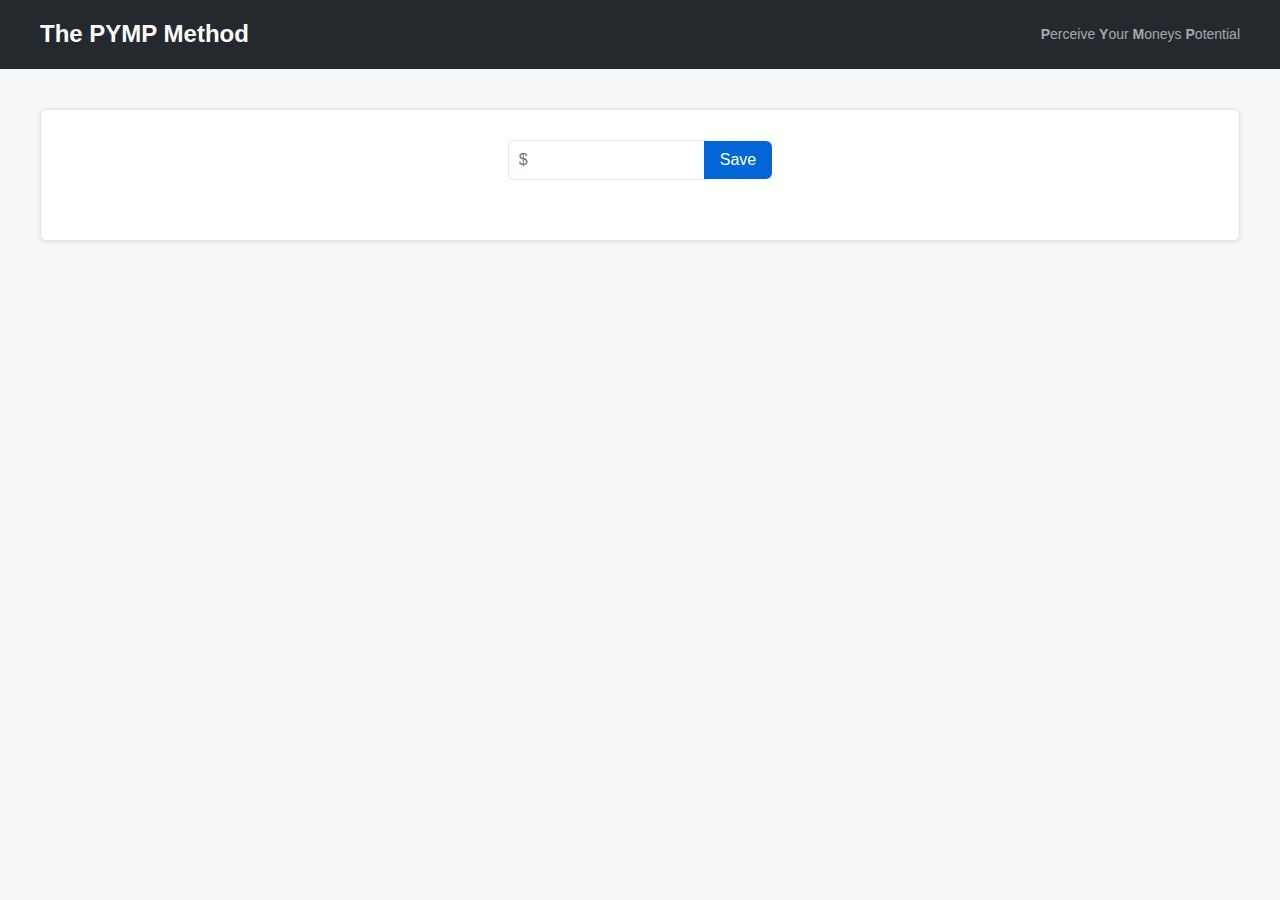
==== index.html @ 18a2fb5e "main" ====
<!DOCTYPE html>
<html lang="en">
<head>
    <meta charset="UTF-8">
    <meta name="viewport" content="width=device-width, initial-scale=1.0">
    <title>The PYMP Method</title>
    <link rel="stylesheet" href="index.css">
</head>
<body>
    <header>
        <div class="header-container">
            <h1>The PYMP Method</h1>
            <span class="header-text">
                <strong>P</strong>erceive <strong>Y</strong>our <strong>M</strong>oneys <strong>P</strong>otential
            </span>
        </div>
    </header>
    <div class="container">
        <div class="input-container">
            <div class="input-wrapper">
                <input id="input_amount" type="text" placeholder="$">
                <button id="go_button">Save</button>
            </div>
            <ul id="result_list">
            </ul>
        </div>
    </div>
    <script src="index.js"></script>
</body>
</html>
---- index.css ----
header {
    background-color: #24292e;
    border-bottom: 1px solid rgba(0, 0, 0, 0.1);
}

/* ...previous CSS... */

body {
    font-family: -apple-system, BlinkMacSystemFont, Segoe UI, Helvetica, Arial, sans-serif, Apple Color Emoji, Segoe UI Emoji;
    font-size: 14px;
    line-height: 1.5;
    color: #24292e;
    background-color: #f6f8fa;
    margin: 0; /* Add this line to remove default body margin */
}

/* ...previous CSS... */

.header-content {
    max-width: 1200px;
    margin: 0 auto;
}

.header-container {
    display: flex;
    justify-content: space-between;
    align-items: center;
    padding: 16px;
    max-width: 1200px;
    margin: 0 auto;
    color: #ffffff;
    font-weight: 600;
}

/* ...remaining CSS... */


.header-text {
    color: rgba(255, 255, 255, 0.6);
    font-weight: normal;
}

h1 {
    font-size: 24px;
    margin: 0;
}

/* ...remaining CSS... */




.container {
    max-width: 1200px;
    margin: 40px auto;
    padding: 0 15px;
}

.input-container {
    background-color: #ffffff;
    border: 1px solid #e1e4e8;
    border-radius: 6px;
    padding: 30px;
    box-shadow: 0 1px 5px rgba(0, 0, 0, 0.1);
}

.input-wrapper {
    display: flex;
    align-items: center;
    justify-content: center;
    margin-bottom: 30px;
}

#input_amount {
    font-size: 16px;
    padding: 10px;
    width: 200px;
    box-sizing: border-box;
    margin-right: -4px;
    border: 1px solid #e1e4e8;
    border-right: none;
    border-radius: 6px 0 0 6px;
}

#go_button {
    font-size: 16px;
    background-color: #0366d6;
    color: #ffffff;
    border: none;
    padding: 10px 16px;
    cursor: pointer;
    border-radius: 0 6px 6px 0;
    transition: background-color 0.2s;
}

#go_button:hover {
    background-color: #0056b3;
}

#result_list {
    list-style-type: none;
    padding: 0;
}

#result_list li {
    background-color: #f6f8fa;
    border: 1px solid #e1e4e8;
    border-radius: 6px;
    padding: 10px 16px;
    margin-bottom: 10px;
    transition: background-color 0.2s, box-shadow 0.2s;
}

#result_list li:hover {
    background-color: #e6ecf0;
    box-shadow: 0 1px 3px rgba(0, 0, 0, 0.1);
}

/* Media queries for mobile optimization */
@media (max-width: 768px) {
    .header-container,
    .container {
        padding: 0 10px;
    }

    h1 {
        font-size: 20px;
    }

    #input_amount {
        width: calc(100% - 100px);
    }

    .input-wrapper {
        flex-direction: row;
    }
}
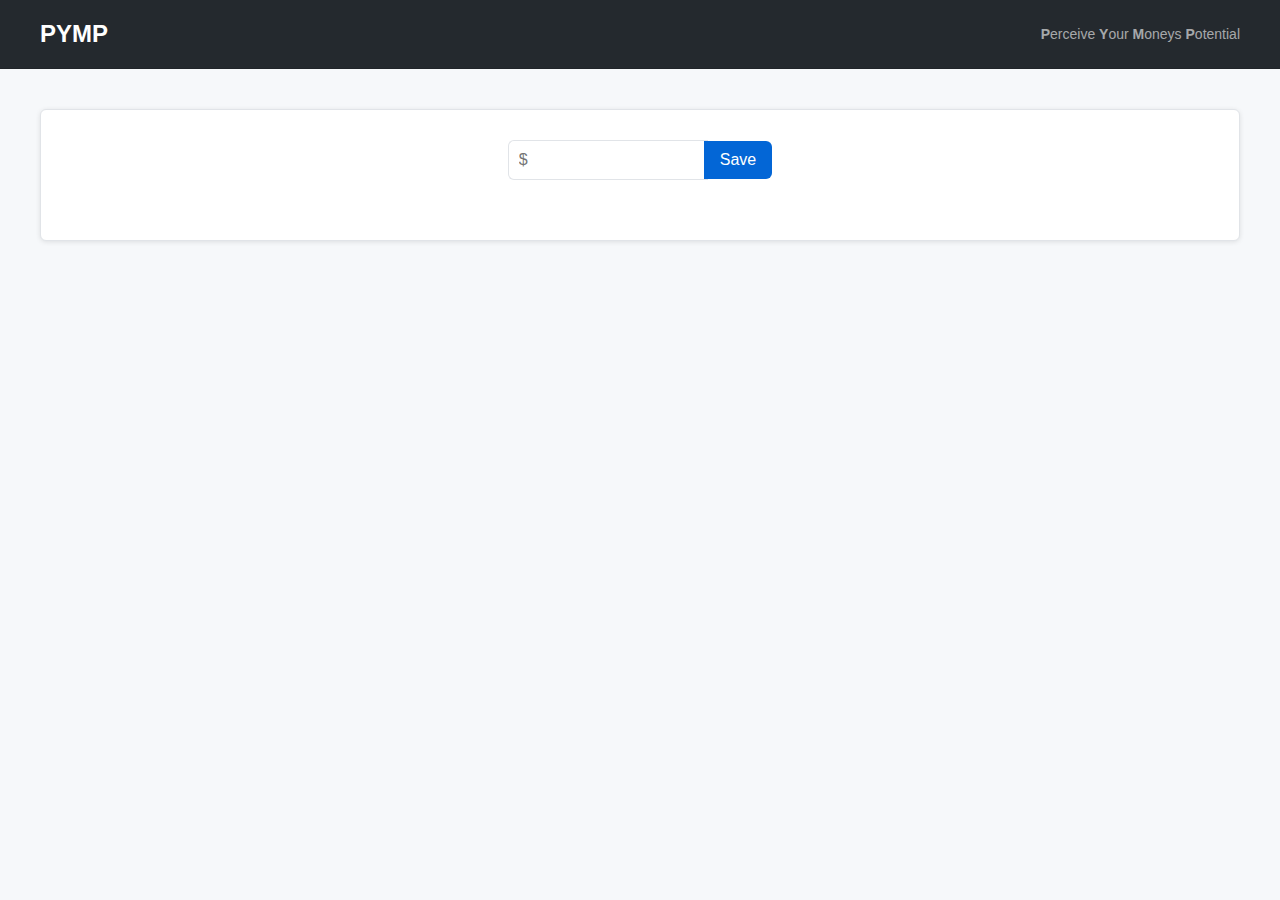
==== commit a4739adb: "Update index.html" ====
--- a/index.html
+++ b/index.html
@@ -9,7 +9,7 @@
 <body>
     <header>
         <div class="header-container">
-            <h1>The PYMP Method</h1>
+            <h1>PYMP</h1>
             <span class="header-text">
                 <strong>P</strong>erceive <strong>Y</strong>our <strong>M</strong>oneys <strong>P</strong>otential
             </span>
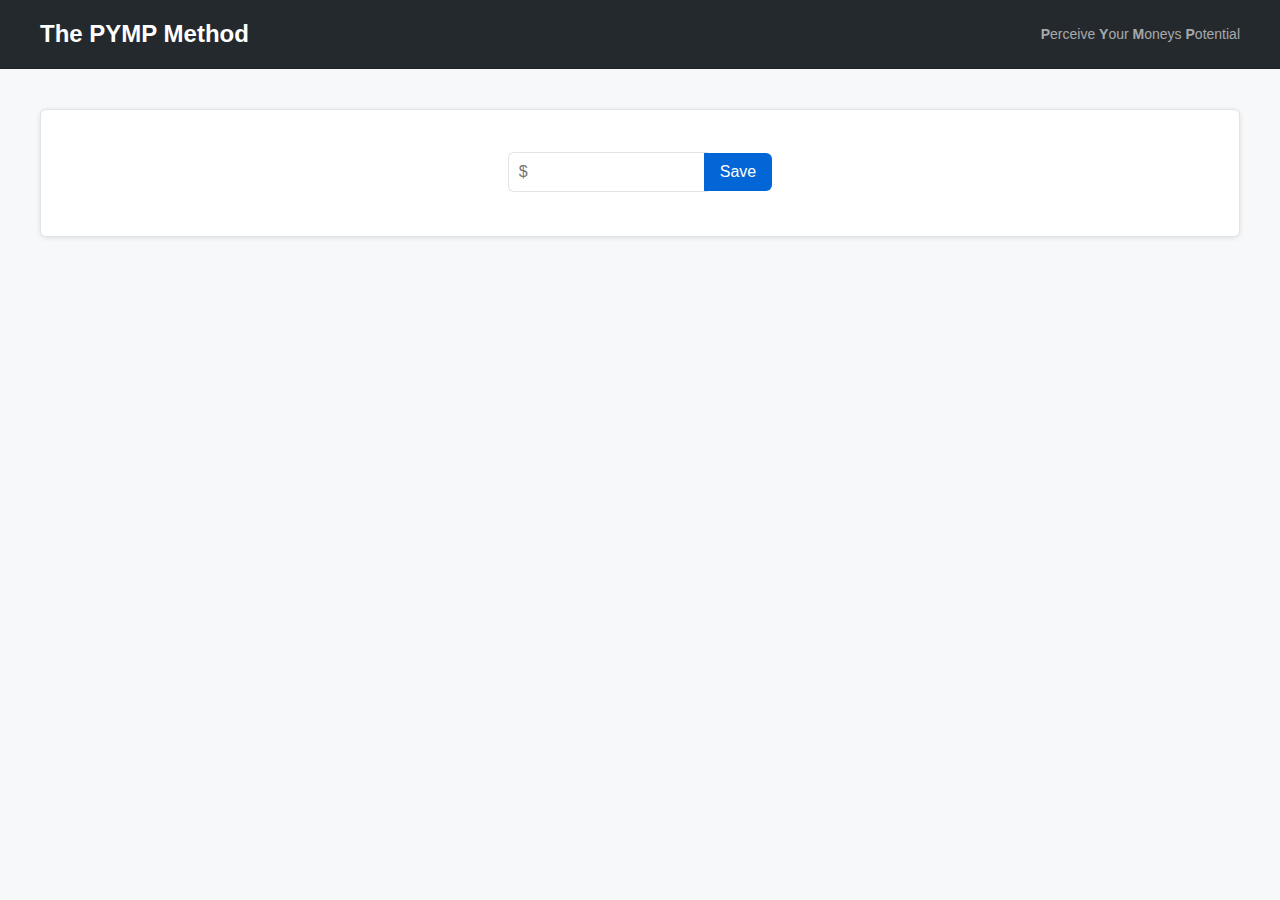
==== commit b8a47e70: "main" ====
--- a/index.html
+++ b/index.html
@@ -9,7 +9,7 @@
 <body>
     <header>
         <div class="header-container">
-            <h1>PYMP</h1>
+            <h1>The PYMP Method</h1>
             <span class="header-text">
                 <strong>P</strong>erceive <strong>Y</strong>our <strong>M</strong>oneys <strong>P</strong>otential
             </span>
--- a/index.css
+++ b/index.css
@@ -70,7 +70,8 @@
     display: flex;
     align-items: center;
     justify-content: center;
-    margin-bottom: 30px;
+    margin-top: 12px;
+    margin-bottom: 0px;
 }
 
 #input_amount {
@@ -110,6 +111,7 @@
     border-radius: 6px;
     padding: 10px 16px;
     margin-bottom: 10px;
+    text-align: center;
     transition: background-color 0.2s, box-shadow 0.2s;
 }
 
@@ -123,6 +125,7 @@
     .header-container,
     .container {
         padding: 0 10px;
+        min-height: 60px;
     }
 
     h1 {
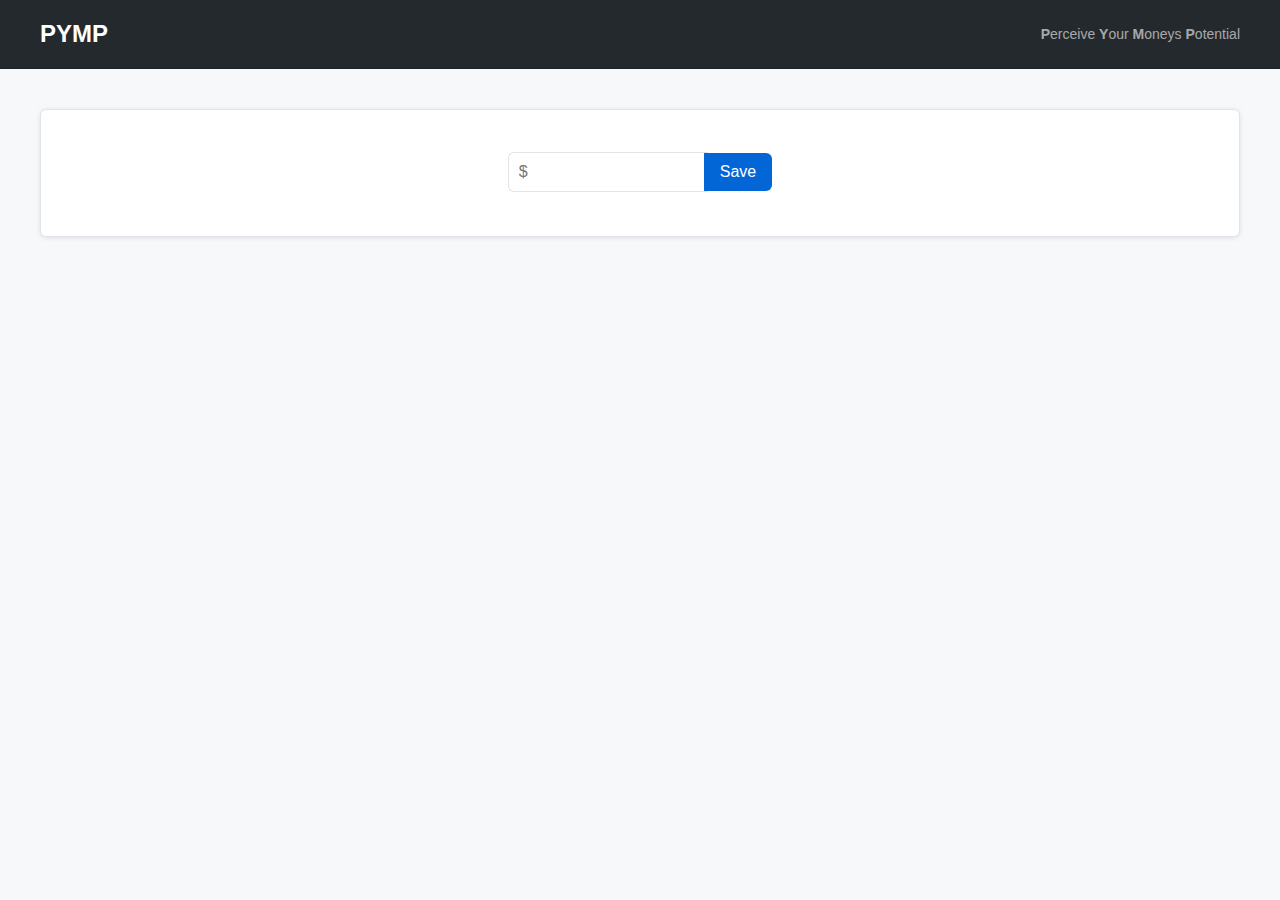
==== commit da58e41b: "Update index.html" ====
--- a/index.html
+++ b/index.html
@@ -9,7 +9,7 @@
 <body>
     <header>
         <div class="header-container">
-            <h1>The PYMP Method</h1>
+            <h1>PYMP</h1>
             <span class="header-text">
                 <strong>P</strong>erceive <strong>Y</strong>our <strong>M</strong>oneys <strong>P</strong>otential
             </span>
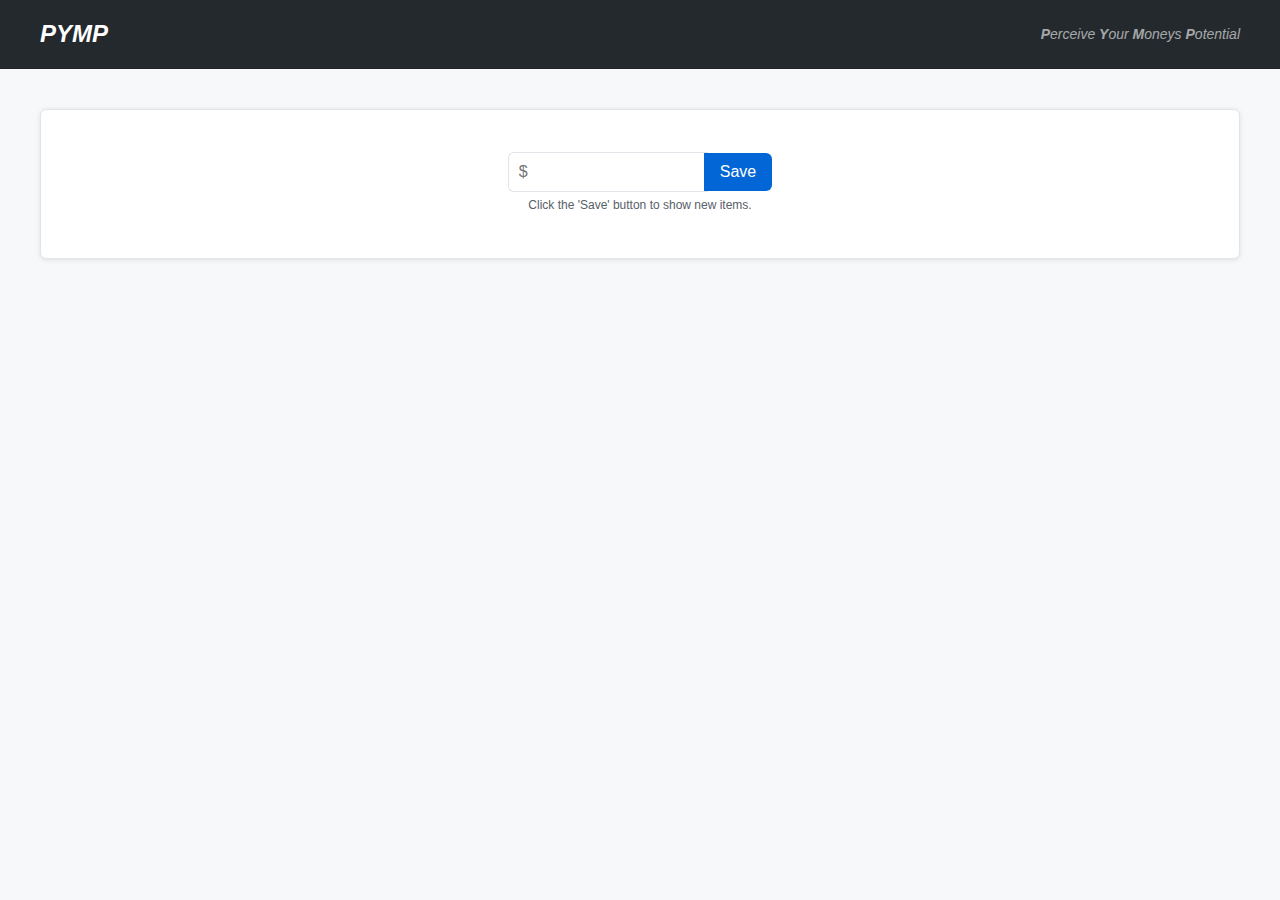
==== commit f1702a53: "stuff" ====
--- a/index.html
+++ b/index.html
@@ -21,6 +21,7 @@
                 <input id="input_amount" type="text" placeholder="$">
                 <button id="go_button">Save</button>
             </div>
+            <p id="refresh_text">Click the 'Save' button to show new items.</p>
             <ul id="result_list">
             </ul>
         </div>
--- a/index.css
+++ b/index.css
@@ -1,11 +1,7 @@
-
-
 header {
     background-color: #24292e;
     border-bottom: 1px solid rgba(0, 0, 0, 0.1);
 }
-
-/* ...previous CSS... */
 
 body {
     font-family: -apple-system, BlinkMacSystemFont, Segoe UI, Helvetica, Arial, sans-serif, Apple Color Emoji, Segoe UI Emoji;
@@ -13,14 +9,7 @@
     line-height: 1.5;
     color: #24292e;
     background-color: #f6f8fa;
-    margin: 0; /* Add this line to remove default body margin */
-}
-
-/* ...previous CSS... */
-
-.header-content {
-    max-width: 1200px;
-    margin: 0 auto;
+    margin: 0;
 }
 
 .header-container {
@@ -28,29 +17,23 @@
     justify-content: space-between;
     align-items: center;
     padding: 16px;
+    margin: 0 auto;
     max-width: 1200px;
-    margin: 0 auto;
     color: #ffffff;
     font-weight: 600;
 }
 
-/* ...remaining CSS... */
-
-
 .header-text {
     color: rgba(255, 255, 255, 0.6);
     font-weight: normal;
+    font-style: italic;
 }
 
 h1 {
     font-size: 24px;
     margin: 0;
+    font-style: italic;
 }
-
-/* ...remaining CSS... */
-
-
-
 
 .container {
     max-width: 1200px;
@@ -120,23 +103,10 @@
     box-shadow: 0 1px 3px rgba(0, 0, 0, 0.1);
 }
 
-/* Media queries for mobile optimization */
-@media (max-width: 768px) {
-    .header-container,
-    .container {
-        padding: 0 10px;
-        min-height: 60px;
-    }
-
-    h1 {
-        font-size: 20px;
-    }
-
-    #input_amount {
-        width: calc(100% - 100px);
-    }
-
-    .input-wrapper {
-        flex-direction: row;
-    }
+#refresh_text {
+    font-size: 12px;
+    color: #586069;
+    margin-top: 4px;
+    margin-bottom: 10px;
+    text-align: center;
 }
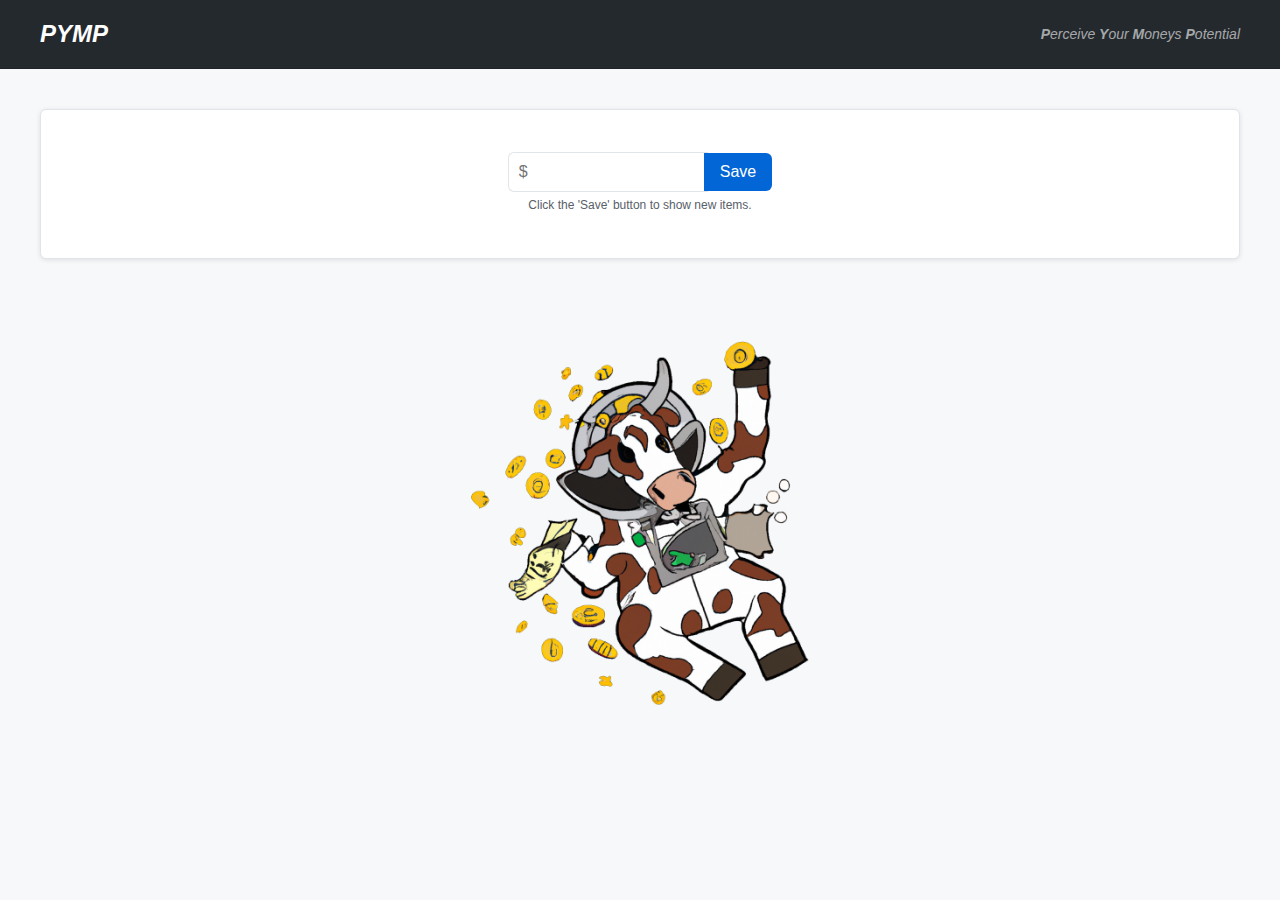
==== commit 2e93e020: "images" ====
--- a/index.html
+++ b/index.html
@@ -5,6 +5,7 @@
     <meta name="viewport" content="width=device-width, initial-scale=1.0">
     <title>The PYMP Method</title>
     <link rel="stylesheet" href="index.css">
+    <link rel="icon" type="image/png" sizes="32x32" href="logo.png">
 </head>
 <body>
     <header>
@@ -26,6 +27,7 @@
             </ul>
         </div>
     </div>
+    <div class="background-image"></div>
     <script src="index.js"></script>
 </body>
 </html>
--- a/index.css
+++ b/index.css
@@ -110,3 +110,22 @@
     margin-bottom: 10px;
     text-align: center;
 }
+
+.background-image {
+    margin: auto;
+    width:35vw;
+    height: 35vw;
+    max-width: 900px;
+    max-height: 900px;
+    min-width: 400px;
+    min-height: 400px;
+    background-image: url("logo.png");
+    background-size: cover;
+    background-position: center;
+    opacity: 1;
+    transition: opacity 0.5s;
+}
+
+.background-image.hidden {
+    opacity: 0;
+}
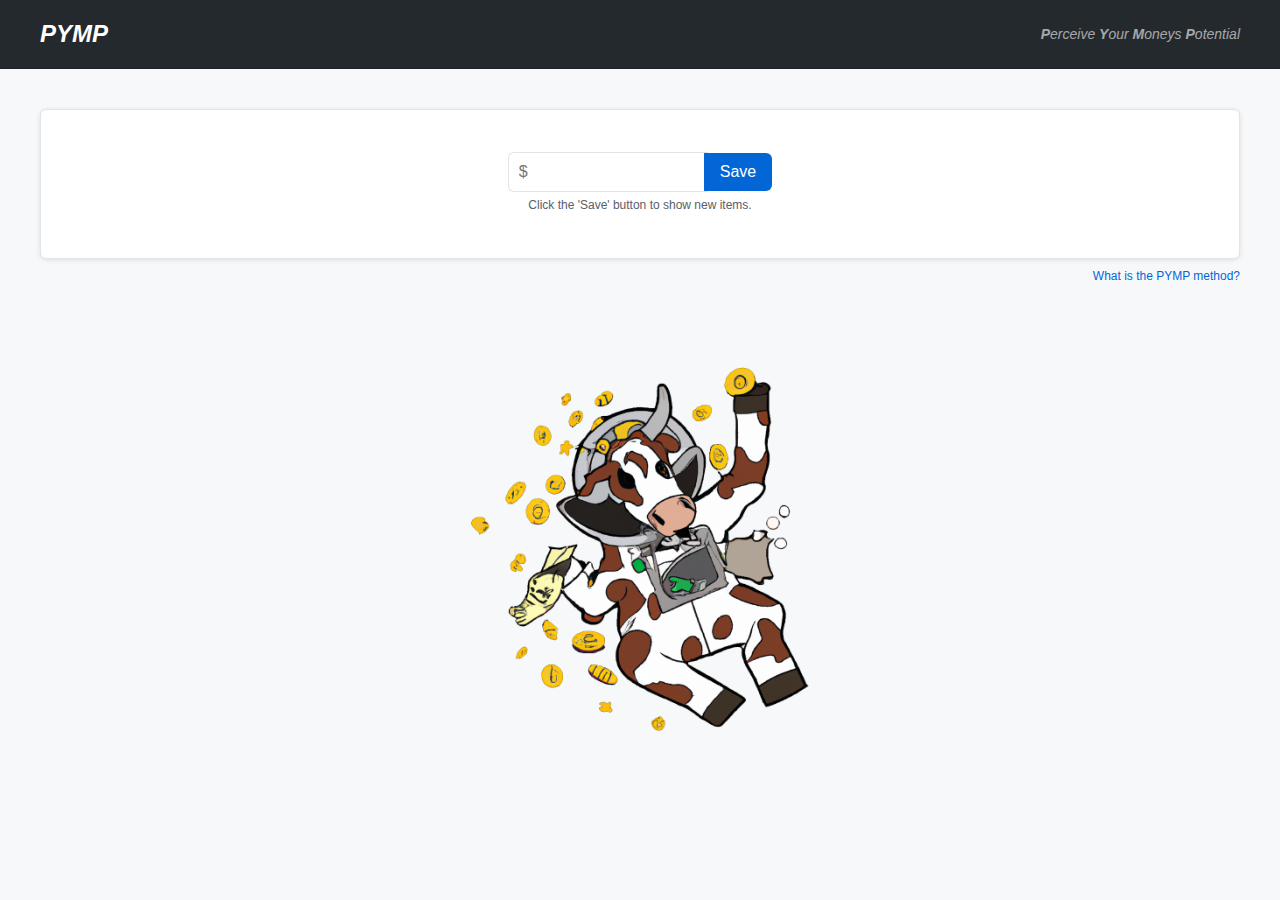
==== commit 16402667: "about page" ====
--- a/index.html
+++ b/index.html
@@ -26,7 +26,9 @@
             <ul id="result_list">
             </ul>
         </div>
+        <a href="about.html" class="info-link">What is the PYMP method?</a>
     </div>
+    
     <div class="background-image"></div>
     <script src="index.js"></script>
 </body>
--- a/index.css
+++ b/index.css
@@ -117,8 +117,8 @@
     height: 35vw;
     max-width: 900px;
     max-height: 900px;
-    min-width: 400px;
-    min-height: 400px;
+    min-width: 300px;
+    min-height: 300px;
     background-image: url("logo.png");
     background-size: cover;
     background-position: center;
@@ -129,3 +129,46 @@
 .background-image.hidden {
     opacity: 0;
 }
+
+footer {
+    text-align: center;
+    margin-top: 20px;
+}
+
+.creator-text {
+    font-size: 10px;
+    color: #586069;
+}
+
+.info-link {
+    display: block;
+    color: #0366d6;
+    text-align: right;
+    font-size: 12px;
+    margin-top: 8px;
+    text-decoration: none;
+}
+
+.info-link:hover {
+    text-decoration: underline;
+}
+
+.go-back-btn {
+    display: block;
+    font-size: 16px;
+    background-color: #0366d6;
+    color: #ffffff;
+    border: none;
+    padding: 10px 16px;
+    cursor: pointer;
+    border-radius: 6px;
+    margin: 0 auto;
+    width: fit-content;
+    transition: background-color 0.2s;
+}
+
+.go-back-btn:hover {
+    background-color: #0056b3;
+}
+
+
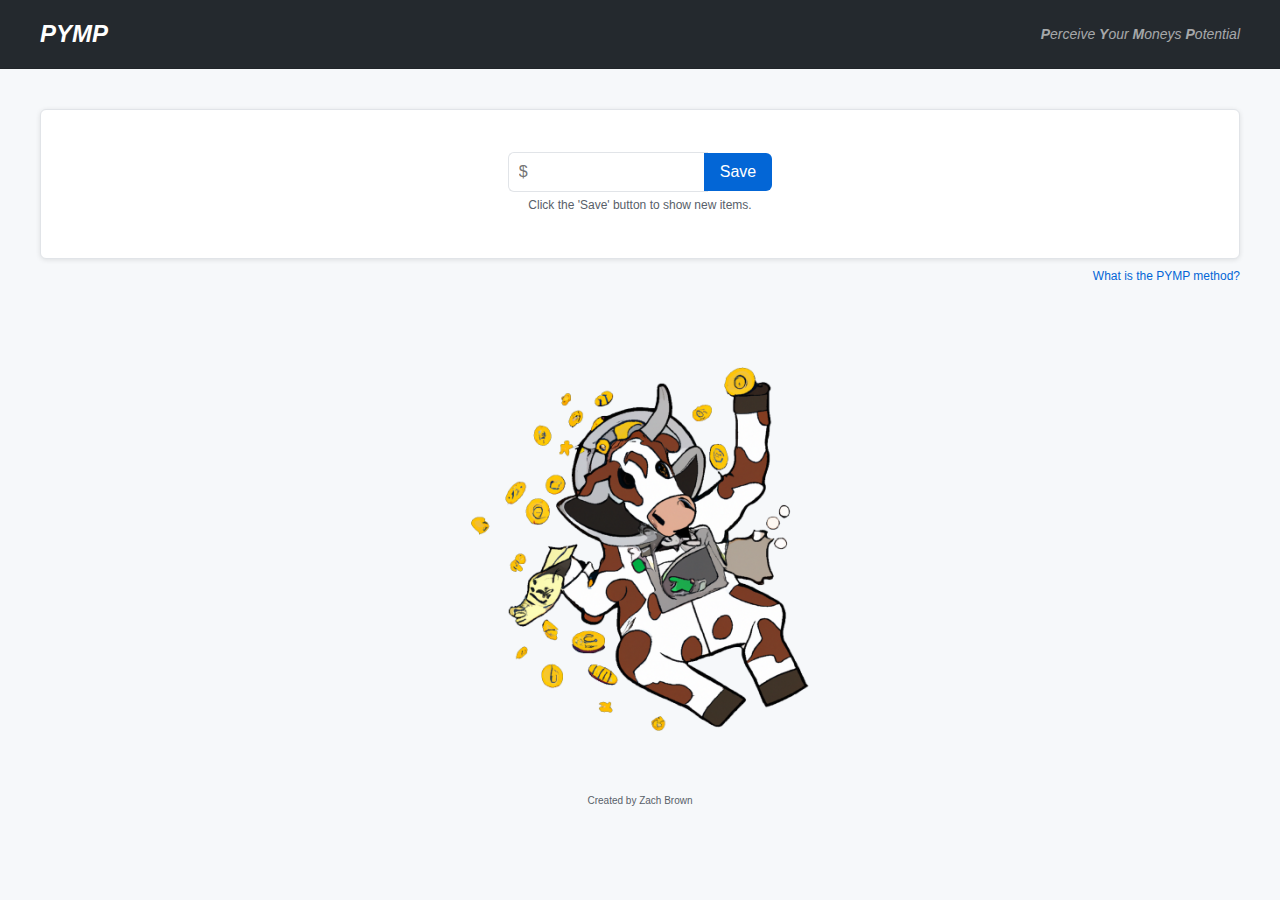
==== commit c1052e04: "add footer" ====
--- a/index.html
+++ b/index.html
@@ -30,6 +30,9 @@
     </div>
     
     <div class="background-image"></div>
+    <footer>
+        <p class="creator-text">Created by Zach Brown</p>
+    </footer>
     <script src="index.js"></script>
 </body>
 </html>
